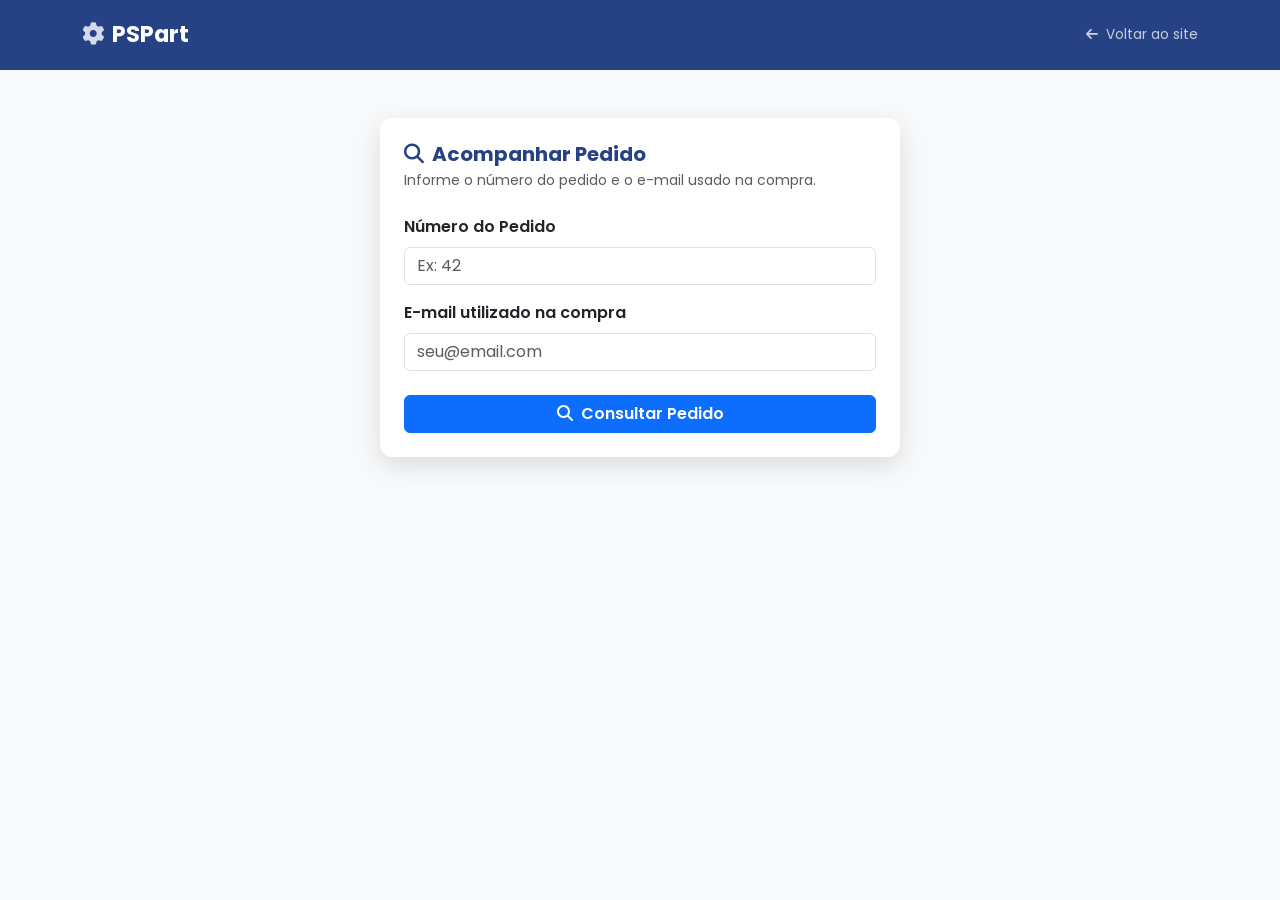
==== acompanhar.html @ 7bc008fb "Fase 6: acompanhamento de pedido e e-mails transacionais - Página acompanhar.html com busca por toke" ====
<!DOCTYPE html>
<html lang="pt-BR">
<head>
  <meta charset="UTF-8">
  <meta name="viewport" content="width=device-width, initial-scale=1.0">
  <title>Acompanhar Pedido — PSPart</title>
  <link rel="stylesheet" href="https://cdn.jsdelivr.net/npm/bootstrap@5.3.0/dist/css/bootstrap.min.css">
  <link rel="stylesheet" href="https://cdnjs.cloudflare.com/ajax/libs/font-awesome/6.4.0/css/all.min.css">
  <link rel="preconnect" href="https://fonts.googleapis.com">
  <link href="https://fonts.googleapis.com/css2?family=Poppins:wght@400;600;700&display=swap" rel="stylesheet">
  <link rel="stylesheet" href="style.css">
  <style>
    body { font-family: 'Poppins', sans-serif; background: var(--bg-light, #f4f6fb); }

    .page-header {
      background: var(--primary, #274185);
      color: #fff;
      padding: 18px 0;
    }
    .page-header .brand { font-size: 1.4rem; font-weight: 700; color: #fff; text-decoration: none; }
    .page-header .back-link { font-size: 0.85rem; color: rgba(255,255,255,.75); text-decoration: none; }
    .page-header .back-link:hover { color: #fff; }

    .search-card {
      max-width: 520px;
      margin: 48px auto 0 auto;
      border-radius: var(--radius, 12px);
      box-shadow: var(--shadow-md, 0 4px 16px rgba(0,0,0,.08));
      border: none;
    }

    .result-card {
      max-width: 700px;
      margin: 32px auto;
      border-radius: var(--radius, 12px);
      box-shadow: var(--shadow-md, 0 4px 16px rgba(0,0,0,.08));
      border: none;
    }

    /* Timeline de status */
    .status-timeline { display: flex; align-items: flex-start; gap: 0; margin: 24px 0; }
    .tl-step { flex: 1; text-align: center; position: relative; }
    .tl-step:not(:last-child)::after {
      content: '';
      position: absolute;
      top: 18px;
      left: 50%;
      width: 100%;
      height: 3px;
      background: #dee2e6;
      z-index: 0;
    }
    .tl-step.done:not(:last-child)::after { background: #1a7a3c; }
    .tl-icon {
      width: 36px; height: 36px;
      border-radius: 50%;
      background: #dee2e6;
      color: #fff;
      display: flex; align-items: center; justify-content: center;
      margin: 0 auto 6px auto;
      font-size: 14px;
      position: relative; z-index: 1;
    }
    .tl-step.done .tl-icon   { background: #1a7a3c; }
    .tl-step.active .tl-icon { background: #0d6efd; }
    .tl-step.error .tl-icon  { background: #c0392b; }
    .tl-label { font-size: 0.72rem; color: #6c757d; line-height: 1.3; }
    .tl-step.done .tl-label   { color: #1a7a3c; font-weight: 600; }
    .tl-step.active .tl-label { color: #0d6efd; font-weight: 600; }
    .tl-step.error .tl-label  { color: #c0392b; font-weight: 600; }

    /* Badge de status */
    .badge-status {
      font-size: 0.85rem;
      padding: 6px 14px;
      border-radius: 20px;
      font-weight: 600;
    }
    .badge-aprovado    { background: #d4edda; color: #1a7a3c; }
    .badge-pendente    { background: #fff3cd; color: #856404; }
    .badge-em_analise  { background: #cce5ff; color: #004085; }
    .badge-recusado,
    .badge-cancelado   { background: #f8d7da; color: #721c24; }
    .badge-reembolsado,
    .badge-contestado  { background: #e2e3e5; color: #383d41; }

    .info-row { display: flex; gap: 8px; align-items: flex-start; margin-bottom: 6px; font-size: 0.88rem; }
    .info-row i { color: var(--primary, #274185); width: 18px; flex-shrink: 0; margin-top: 2px; }

    .item-row td { vertical-align: middle; font-size: 0.88rem; }

    #resultSection { display: none; }
    #errorSection  { display: none; }
    #loadingSection { display: none; }
  </style>
</head>
<body>

<!-- Navbar -->
<header class="page-header">
  <div class="container d-flex align-items-center justify-content-between">
    <a href="index.html" class="brand">
      <i class="fas fa-cog me-2" style="opacity:.8;"></i>PSPart
    </a>
    <a href="index.html" class="back-link">
      <i class="fas fa-arrow-left me-1"></i> Voltar ao site
    </a>
  </div>
</header>

<div class="container pb-5">

  <!-- Formulário de busca -->
  <div class="card search-card p-4">
    <h5 class="fw-bold mb-1" style="color:var(--primary,#274185);">
      <i class="fas fa-search me-2"></i>Acompanhar Pedido
    </h5>
    <p class="text-muted small mb-4">Informe o número do pedido e o e-mail usado na compra.</p>

    <form id="searchForm">
      <div class="mb-3">
        <label class="form-label fw-semibold">Número do Pedido</label>
        <input type="number" id="inputPedidoId" class="form-control" placeholder="Ex: 42" min="1" required>
      </div>
      <div class="mb-4">
        <label class="form-label fw-semibold">E-mail utilizado na compra</label>
        <input type="email" id="inputEmail" class="form-control" placeholder="seu@email.com" required>
      </div>
      <button type="submit" class="btn btn-primary w-100 fw-semibold">
        <i class="fas fa-search me-2"></i>Consultar Pedido
      </button>
    </form>
  </div>

  <!-- Loading -->
  <div id="loadingSection" class="text-center mt-4">
    <div class="spinner-border text-primary" role="status"></div>
    <p class="text-muted mt-2 small">Buscando seu pedido...</p>
  </div>

  <!-- Erro -->
  <div id="errorSection" class="alert alert-danger result-card mt-4" role="alert">
    <i class="fas fa-exclamation-circle me-2"></i>
    <span id="errorMsg"></span>
  </div>

  <!-- Resultado -->
  <div id="resultSection" class="card result-card p-4">

    <div class="d-flex align-items-center justify-content-between flex-wrap gap-2 mb-3">
      <div>
        <h5 class="fw-bold mb-0" style="color:var(--primary,#274185);">
          Pedido #<span id="rPedidoId"></span>
        </h5>
        <span class="text-muted small" id="rCriadoEm"></span>
      </div>
      <span id="rStatusBadge" class="badge-status"></span>
    </div>

    <!-- Timeline -->
    <div class="status-timeline" id="rTimeline">
      <div class="tl-step" id="tlRecebido">
        <div class="tl-icon"><i class="fas fa-check"></i></div>
        <div class="tl-label">Pedido<br>Recebido</div>
      </div>
      <div class="tl-step" id="tlPagamento">
        <div class="tl-icon"><i class="fas fa-credit-card"></i></div>
        <div class="tl-label">Pagamento<br>Confirmado</div>
      </div>
      <div class="tl-step" id="tlProcessando">
        <div class="tl-icon"><i class="fas fa-box"></i></div>
        <div class="tl-label">Em<br>Processamento</div>
      </div>
      <div class="tl-step" id="tlEnviado">
        <div class="tl-icon"><i class="fas fa-truck"></i></div>
        <div class="tl-label">Enviado /<br>Entregue</div>
      </div>
    </div>

    <hr>

    <!-- Itens -->
    <h6 class="fw-bold mb-3">Itens do Pedido</h6>
    <div class="table-responsive mb-3">
      <table class="table table-sm align-middle">
        <thead class="table-light">
          <tr>
            <th>Produto</th>
            <th class="text-center">Qtd</th>
            <th class="text-end">Preço unit.</th>
            <th class="text-end">Subtotal</th>
          </tr>
        </thead>
        <tbody id="rItens"></tbody>
        <tfoot>
          <tr>
            <td colspan="3" class="text-end fw-bold">Total:</td>
            <td class="text-end fw-bold text-primary" id="rTotal"></td>
          </tr>
        </tfoot>
      </table>
    </div>

    <hr>

    <!-- Dados do comprador e endereço -->
    <div class="row g-3">
      <div class="col-md-6">
        <h6 class="fw-bold mb-2">Comprador</h6>
        <div class="info-row"><i class="fas fa-user"></i><span id="rNome"></span></div>
        <div class="info-row"><i class="fas fa-envelope"></i><span id="rEmail"></span></div>
        <div class="info-row"><i class="fas fa-phone"></i><span id="rTelefone"></span></div>
      </div>
      <div class="col-md-6">
        <h6 class="fw-bold mb-2">Endereço de Entrega</h6>
        <div class="info-row"><i class="fas fa-map-marker-alt"></i><span id="rEndereco"></span></div>
      </div>
    </div>

    <!-- Mensagem de status -->
    <div id="rMensagem" class="alert mt-4 mb-0" style="display:none;"></div>

  </div><!-- /resultSection -->

</div><!-- /container -->

<script>
(function () {
  const API = 'backend/api/acompanhar.php';

  const $ = id => document.getElementById(id);

  function fmt(valor) {
    return 'R$ ' + parseFloat(valor).toFixed(2).replace('.', ',').replace(/\B(?=(\d{3})+(?!\d))/g, '.');
  }

  function fmtData(dt) {
    if (!dt) return '';
    // "2026-04-22 10:30:00" → "22/04/2026 às 10:30"
    const [date, time] = dt.split(' ');
    if (!date) return dt;
    const [y, m, d] = date.split('-');
    return `${d}/${m}/${y} às ${time ? time.slice(0,5) : ''}`;
  }

  const statusConfig = {
    aprovado:    { label: 'Pagamento Aprovado',   cls: 'badge-aprovado',    tl: 2, msg: null },
    pendente:    { label: 'Aguardando Pagamento', cls: 'badge-pendente',    tl: 0, msg: 'Aguardando confirmação do pagamento. Se você já pagou, pode levar alguns minutos.' },
    em_analise:  { label: 'Em Análise',           cls: 'badge-em_analise',  tl: 1, msg: 'Seu pagamento está sendo analisado pelo Mercado Pago.' },
    recusado:    { label: 'Pagamento Recusado',   cls: 'badge-recusado',    tl: -1, msg: 'Seu pagamento foi recusado. Entre em contato conosco para mais informações.' },
    cancelado:   { label: 'Pedido Cancelado',     cls: 'badge-cancelado',   tl: -1, msg: 'Este pedido foi cancelado.' },
    reembolsado: { label: 'Reembolsado',          cls: 'badge-reembolsado', tl: -1, msg: 'O valor pago foi reembolsado.' },
    contestado:  { label: 'Em Contestação',       cls: 'badge-contestado',  tl: -1, msg: 'Este pagamento está em processo de contestação.' },
  };

  function renderTimeline(status) {
    const tlSteps = ['tlRecebido', 'tlPagamento', 'tlProcessando', 'tlEnviado'];
    const cfg     = statusConfig[status] || { tl: 0 };

    // Limpa classes
    tlSteps.forEach(id => {
      const el = $(id);
      el.classList.remove('done', 'active', 'error');
    });

    if (cfg.tl < 0) {
      // Status negativo: recebido done, pagamento com erro
      $('tlRecebido').classList.add('done');
      $('tlPagamento').classList.add('error');
      $('tlPagamento').querySelector('.tl-icon i').className = 'fas fa-times';
      return;
    }

    // Preenche até o step atual
    tlSteps.forEach((id, idx) => {
      if (idx < cfg.tl) {
        $(id).classList.add('done');
      } else if (idx === cfg.tl) {
        $(id).classList.add('active');
      }
    });
  }

  function renderPedido(data) {
    const p   = data.pedido;
    const cfg = statusConfig[p.status] || { label: p.status, cls: 'badge-pendente', tl: 0, msg: null };

    $('rPedidoId').textContent  = p.id;
    $('rCriadoEm').textContent  = 'Realizado em ' + fmtData(p.criado_em);
    $('rNome').textContent      = p.nome_comprador;
    $('rEmail').textContent     = p.email_comprador;
    $('rTelefone').textContent  = p.telefone_comprador || '—';

    const badge = $('rStatusBadge');
    badge.textContent  = cfg.label;
    badge.className    = 'badge-status ' + cfg.cls;

    renderTimeline(p.status);

    // Endereço
    const partes = [
      [p.endereco, p.numero].filter(Boolean).join(', '),
      p.complemento,
      p.bairro,
      [p.cidade, p.estado].filter(Boolean).join('/'),
      p.cep,
    ].filter(Boolean);
    $('rEndereco').textContent = partes.join(' — ') || 'Não informado';

    // Itens
    const tbody = $('rItens');
    tbody.innerHTML = '';
    data.itens.forEach(item => {
      const sub = item.preco_unitario * item.quantidade;
      const tr  = document.createElement('tr');
      tr.className = 'item-row';
      tr.innerHTML = `
        <td>${item.produto_nome}</td>
        <td class="text-center">${item.quantidade}</td>
        <td class="text-end">${fmt(item.preco_unitario)}</td>
        <td class="text-end">${fmt(sub)}</td>`;
      tbody.appendChild(tr);
    });

    $('rTotal').textContent = fmt(p.total);

    // Mensagem de status
    if (cfg.msg) {
      const el = $('rMensagem');
      const alertCls = p.status === 'pendente' || p.status === 'em_analise' ? 'alert-warning' : 'alert-danger';
      el.className   = 'alert mt-4 mb-0 ' + alertCls;
      el.innerHTML   = `<i class="fas fa-info-circle me-2"></i>${cfg.msg}`;
      el.style.display = '';
    } else {
      $('rMensagem').style.display = 'none';
    }

    $('loadingSection').style.display = 'none';
    $('resultSection').style.display  = '';
    $('errorSection').style.display   = 'none';
  }

  function showError(msg) {
    $('loadingSection').style.display = 'none';
    $('resultSection').style.display  = 'none';
    $('errorSection').style.display   = '';
    $('errorMsg').textContent = msg;
  }

  async function buscar(params) {
    $('loadingSection').style.display = '';
    $('resultSection').style.display  = 'none';
    $('errorSection').style.display   = 'none';

    try {
      const url  = API + '?' + new URLSearchParams(params).toString();
      const resp = await fetch(url);
      const json = await resp.json();

      if (!resp.ok) {
        showError(json.erro || 'Pedido não encontrado.');
        return;
      }
      renderPedido(json);
    } catch (e) {
      showError('Erro ao consultar o servidor. Tente novamente.');
    }
  }

  // Carrega via URL params (link do e-mail)
  const qs = new URLSearchParams(location.search);
  if (qs.get('token')) {
    buscar({ token: qs.get('token') });
  } else if (qs.get('pedido') && qs.get('email')) {
    $('inputPedidoId').value = qs.get('pedido');
    $('inputEmail').value    = qs.get('email');
    buscar({ pedido_id: qs.get('pedido'), email: qs.get('email') });
  } else if (qs.get('pedido')) {
    $('inputPedidoId').value = qs.get('pedido');
  }

  // Envio do formulário
  $('searchForm').addEventListener('submit', function (e) {
    e.preventDefault();
    const pid   = $('inputPedidoId').value.trim();
    const email = $('inputEmail').value.trim();
    if (!pid || !email) return;
    buscar({ pedido_id: pid, email });
  });
})();
</script>

</body>
</html>
---- style.css ----
/* ===== CSS VARIABLES ===== */
:root {
  --primary: #274185;
  --accent: #0d6efd;
  --accent-hover: #0b5ed7;
  --text-dark: #1a1a2e;
  --text-muted: #6c757d;
  --bg-light: #f8f9fa;
  --bg-white: #ffffff;
  --shadow-sm: 0 2px 8px rgba(0,0,0,0.08);
  --shadow-md: 0 8px 24px rgba(0,0,0,0.12);
  --radius: 12px;
}

/* ===== BASE ===== */
body {
    font-family: 'Poppins', sans-serif;
    background-color: var(--bg-white);
    margin: 0;
    padding: 0;
    overflow-x: hidden;
}

html {
    scroll-behavior: smooth;
    overflow-x: hidden;
}

section {
    scroll-margin-top: 70px;
}

h1, h2 {
    letter-spacing: -0.5px;
}

/* ===== NAVBAR ===== */
.custom-navbar {
    background-color: var(--primary);
    box-shadow: 0 2px 10px rgba(0,0,0,0.18);
    padding-top: 0.75rem;
    padding-bottom: 0.75rem;
}

.navbar-brand {
    font-weight: bold;
    font-size: 1.6rem;
    letter-spacing: 0.5px;
}

.material-symbols-outlined {
    font-size: 25px;
    color: white;
    font-variation-settings:
    'FILL' 0,
    'wght' 400,
    'GRAD' 0,
    'opsz' 24
}

/* ===== HERO SECTION ===== */
.hero-section {
    background: linear-gradient(rgba(0,0,0,0.6), rgba(0,0,0,0.6)), url('./img/FRENTE2.jpg');
    background-size: cover;
    background-position: center;
    color: white;
    min-height: 80vh;
    display: flex;
    align-items: center;
}

.hero-section h1 {
    text-shadow: 2px 2px 4px rgba(0,0,0,0.5);
    font-weight: 700;
}

.hero-badge {
    display: inline-block;
    background-color: rgba(13, 110, 253, 0.85);
    color: white;
    padding: 0.3rem 1rem;
    border-radius: 20px;
    font-size: 0.9rem;
    font-weight: 500;
    margin-bottom: 1rem;
    letter-spacing: 0.5px;
}

/* ===== PRODUTOS SECTION ===== */
#produtos h2 {
    font-weight: 700;
    color: var(--text-dark);
}

#produtos h2::after {
    content: '';
    display: block;
    width: 60px;
    height: 3px;
    background-color: var(--accent);
    margin: 10px auto 0;
}

.product-card {
    transition: transform 0.3s, box-shadow 0.3s;
    margin-bottom: 20px;
    height: 100%;
    border: none;
    border-radius: var(--radius);
    box-shadow: var(--shadow-sm);
    overflow: hidden; /* garante que a imagem respeita o border-radius do card */
}

.product-card:hover {
    transform: translateY(-6px);
    box-shadow: var(--shadow-md);
}

.card-img-top {
    height: 220px;
    object-fit: contain;
    background-color: var(--bg-light);
}

/* ===== BOTÕES ===== */
.btn-primary {
    background-color: var(--accent);
    border-color: var(--accent);
}

.btn-primary:hover {
    background-color: var(--accent-hover);
    border-color: #0a58ca;
}

.btn:disabled {
    opacity: 0.7;
    cursor: not-allowed;
}

/* ===== CONTATO SECTION ===== */
.contact-section {
    background-color: var(--bg-light);
    padding: 60px 0;
}

.contact-section h2 {
    font-weight: 700;
    color: var(--text-dark);
}

.contact-form-card {
    background: var(--bg-white);
    border-radius: var(--radius);
    box-shadow: var(--shadow-md);
    padding: 2rem;
}

.contact-section .form-control {
    border-radius: 8px;
}

.contact-section .form-control:focus {
    border-color: var(--accent);
    box-shadow: 0 0 0 0.25rem rgba(13, 110, 253, 0.25);
}

.contact-section .btn-primary {
    padding: 0.75rem 2rem;
    box-shadow: var(--shadow-sm);
}

/* ===== MODAIS ===== */
.modal-content {
    border-radius: 15px;
    overflow: hidden;
}

.modal-header {
    border-bottom: none;
}

.modal-footer {
    border-top: none;
}

.modal-title {
    border-left: 4px solid var(--accent);
    padding-left: 0.75rem;
}

.modal-image-container {
    display: flex;
    align-items: center;
    justify-content: center;
    margin-bottom: 20px;
}

.modal-product-image {
    max-width: 100%;
    max-height: 300px;
    width: auto;
    height: auto;
    object-fit: contain;
    border-radius: 8px;
    box-shadow: 0 5px 15px rgba(0,0,0,0.1);
}

/* Animação suave para o modal */
.modal.fade .modal-dialog {
    transform: translate(0, -50px);
    transition: transform 0.3s ease-out;
}

.modal.show .modal-dialog {
    transform: translate(0, 0);
}

/* Modal de confirmação */
#confirmationModal .modal-content {
    border-radius: 15px;
    overflow: hidden;
}

#confirmationModal .modal-header {
    border-bottom: none;
}

#confirmationModal .modal-body {
    padding: 2rem;
}

#confirmationModal .modal-footer {
    border-top: none;
    padding-bottom: 2rem;
}

/* ===== TABELA DE SPECS ===== */
.specs-table {
    width: 100%;
    border-collapse: collapse;
    margin-top: 15px;
}

.specs-table th,
.specs-table td {
    padding: 12px;
    border: 1px solid #dee2e6;
}

.specs-table th {
    background-color: var(--bg-light);
    width: 30%;
    font-weight: 600;
}

.specs-table tr:nth-child(even) td {
    background-color: var(--bg-light);
}

/* ===== FEATURE LIST ===== */
.feature-list {
    list-style-type: none;
    padding-left: 0;
    margin-top: 15px;
}

.feature-list li {
    margin-bottom: 10px;
    padding-left: 25px;
    position: relative;
}

.feature-list li:before {
    content: "✓";
    color: #28a745;
    position: absolute;
    left: 0;
    font-weight: bold;
}

/* ===== CARROSSEL ===== */
.carousel-img {
    height: 300px;
    object-fit: contain;
    background: var(--bg-light);
    border-radius: 8px;
}

.carousel-control-prev-icon,
.carousel-control-next-icon {
    filter: invert(30%) sepia(100%) saturate(500%) hue-rotate(190deg) brightness(95%) contrast(90%);
}

/* ===== FOOTER ===== */
footer {
    background-color: var(--primary);
    color: white;
    padding: 30px 0;
}

.footer-divider {
    border-color: rgba(255,255,255,0.2);
    margin: 1rem 0;
}

.social-icons a {
    color: white;
    font-size: 24px;
    margin-right: 15px;
    transition: color 0.3s;
}

.social-icons a:hover {
    color: #ffc107;
}

/* ===== ANIMAÇÕES ===== */
.checkmark-circle {
    width: 80px;
    height: 80px;
    position: relative;
    display: inline-block;
    vertical-align: top;
}

.checkmark-circle .background {
    width: 80px;
    height: 80px;
    border-radius: 50%;
    background: #28a745;
    position: absolute;
}

.checkmark-circle .checkmark {
    border-radius: 5px;
    transform: rotate(45deg);
    height: 40px;
    width: 20px;
    border-bottom: 5px solid #fff;
    border-right: 5px solid #fff;
    position: absolute;
    top: 20px;
    left: 30px;
}

@keyframes fadeIn {
    from { opacity: 0; }
    to { opacity: 1; }
}

/* Destaque para o formulário quando navegado via botão */
.form-highlight {
    animation: highlight 2s ease;
    box-shadow: 0 0 0 4px rgba(13, 110, 253, 0.3);
    border-radius: 8px;
}

@keyframes highlight {
    0% { box-shadow: 0 0 0 0 rgba(13, 110, 253, 0.8); }
    70% { box-shadow: 0 0 0 20px rgba(13, 110, 253, 0); }
    100% { box-shadow: 0 0 0 0 rgba(13, 110, 253, 0); }
}

/* Loading state para o formulário */
.form-loading {
    opacity: 0.7;
    pointer-events: none;
}

.form-loading::after {
    content: "";
    position: absolute;
    top: 0;
    left: 0;
    width: 100%;
    height: 100%;
    background: rgba(255, 255, 255, 0.7);
    display: flex;
    justify-content: center;
    align-items: center;
}

/* Spinner */
.spinner-border-sm {
    width: 1rem;
    height: 1rem;
    margin-right: 0.5rem;
}

/* ===== RESPONSIVO ===== */
@media (max-width: 768px) {
    .hero-section {
        min-height: 60vh;
    }

    .hero-section h1 {
        font-size: 2.5rem;
    }

    .contact-section {
        padding: 40px 0;
    }

    .modal-product-image {
        max-height: 250px;
    }

    .modal-dialog {
        margin: 20px;
    }
}

@media (max-width: 576px) {
    .modal-product-image {
        max-height: 200px;
    }

    .specs-table th,
    .specs-table td {
        padding: 8px;
        font-size: 0.9rem;
    }
}


/* ===== SECTION HEADER ===== */
.section-tag {
    display: inline-block;
    background-color: rgba(13, 110, 253, 0.1);
    color: var(--accent);
    padding: 0.3rem 1rem;
    border-radius: 20px;
    font-size: 0.8rem;
    font-weight: 600;
    margin-bottom: 0.75rem;
    letter-spacing: 0.5px;
    text-transform: uppercase;
}

.section-header h2 {
    font-weight: 700;
    color: var(--text-dark);
}

.section-header h2::after {
    content: '';
    display: block;
    width: 60px;
    height: 3px;
    background: linear-gradient(90deg, var(--primary), var(--accent)) !important;
    margin: 10px auto 0;
    border-radius: 2px;
}

/* ===== HERO STATS ===== */
.hero-stats {
    border-top: 1px solid rgba(255,255,255,0.2);
    padding-top: 2rem;
    margin-top: 2rem;
}

.stat-item {
    color: white;
}

.stat-number {
    font-size: 2.5rem;
    font-weight: 700;
    font-family: 'Montserrat', sans-serif;
    line-height: 1;
    display: inline;
}

.stat-suffix {
    font-size: 1.8rem;
    font-weight: 700;
    color: #7eb3ff;
    display: inline;
}

.stat-item p {
    font-size: 0.82rem;
    opacity: 0.8;
    margin-top: 0.4rem;
    margin-bottom: 0;
    letter-spacing: 0.3px;
}

/* ===== HERO WHATSAPP BUTTON ===== */
.btn-whatsapp {
    background-color: #25D366;
    border-color: #25D366;
    color: white;
    font-weight: 500;
}

.btn-whatsapp:hover {
    background-color: #1eb857;
    border-color: #1eb857;
    color: white;
}

/* ===== DIFERENCIAIS SECTION ===== */
.diferenciais-section {
    background-color: var(--bg-light);
}

.diferencial-card {
    background: var(--bg-white);
    border-radius: var(--radius);
    padding: 2rem 1.5rem;
    height: 100%;
    box-shadow: var(--shadow-sm);
    transition: transform 0.3s, box-shadow 0.3s;
    border-top: 3px solid transparent;
}

.diferencial-card:hover {
    transform: translateY(-6px);
    box-shadow: var(--shadow-md);
    border-top-color: var(--accent);
}

.diferencial-icon {
    width: 64px;
    height: 64px;
    border-radius: 50%;
    background: linear-gradient(135deg, var(--primary), var(--accent));
    display: flex;
    align-items: center;
    justify-content: center;
    margin: 0 auto 1.25rem;
}

.diferencial-icon i {
    font-size: 1.5rem;
    color: white;
}

.diferencial-card h5 {
    font-weight: 600;
    color: var(--text-dark);
    margin-bottom: 0.75rem;
}

.diferencial-card p {
    font-size: 0.9rem;
    color: var(--text-muted);
    margin-bottom: 0;
}

/* ===== PRODUCT BADGES ===== */
.product-badge {
    display: inline-block;
    font-size: 0.72rem;
    font-weight: 600;
    padding: 0.2rem 0.65rem;
    border-radius: 20px;
    margin-bottom: 0.5rem;
    letter-spacing: 0.3px;
}

.badge-motorizacao {
    background-color: rgba(39, 65, 133, 0.1);
    color: var(--primary);
}

.badge-robotica {
    background-color: rgba(108, 117, 125, 0.12);
    color: #495057;
}

.badge-acesso {
    background-color: rgba(25, 135, 84, 0.1);
    color: #198754;
}

.badge-bluetooth {
    background-color: rgba(13, 110, 253, 0.1);
    color: var(--accent);
}

/* ===== CONTACT INFO CARD ===== */
.contact-info-card {
    background: linear-gradient(145deg, var(--primary), #1a3070);
    border-radius: var(--radius);
    padding: 2rem;
    color: white;
    height: 100%;
}

.contact-info-card h5 {
    font-weight: 700;
    font-size: 1.2rem;
    margin-bottom: 0.5rem;
}

.contact-info-card .contact-subtitle {
    color: rgba(255,255,255,0.7);
    font-size: 0.9rem;
    margin-bottom: 2rem;
}

.contact-info-item {
    display: flex;
    align-items: flex-start;
    gap: 1rem;
    margin-bottom: 1.5rem;
}

.contact-info-item i {
    font-size: 1.1rem;
    color: #7eb3ff;
    margin-top: 0.15rem;
    flex-shrink: 0;
    width: 20px;
    text-align: center;
}

.contact-info-item div {
    display: flex;
    flex-direction: column;
}

.contact-info-item strong {
    font-size: 0.78rem;
    opacity: 0.75;
    font-weight: 500;
    text-transform: uppercase;
    letter-spacing: 0.5px;
    margin-bottom: 0.1rem;
}

.contact-info-item span,
.contact-info-item a {
    font-size: 0.95rem;
    color: white;
    text-decoration: none;
}

.contact-info-item a:hover {
    color: #7eb3ff;
    text-decoration: underline;
}

/* ===== WHATSAPP FLOATING BUTTON ===== */
.whatsapp-float {
    position: fixed;
    bottom: 84px;
    right: 20px;
    width: 52px;
    height: 52px;
    background-color: #25D366;
    border-radius: 50%;
    display: flex;
    align-items: center;
    justify-content: center;
    color: white;
    font-size: 1.5rem;
    box-shadow: 0 4px 12px rgba(37, 211, 102, 0.45);
    z-index: 1030;
    transition: transform 0.3s, box-shadow 0.3s;
    text-decoration: none;
}

.whatsapp-float:hover {
    transform: scale(1.1);
    box-shadow: 0 6px 20px rgba(37, 211, 102, 0.55);
    color: white;
}

/* ===== BACK TO TOP BUTTON ===== */
.back-to-top {
    position: fixed;
    bottom: 20px;
    right: 20px;
    width: 52px;
    height: 52px;
    background-color: var(--primary);
    border: none;
    border-radius: 50%;
    color: white;
    font-size: 1rem;
    cursor: pointer;
    box-shadow: var(--shadow-md);
    z-index: 1030;
    display: none;
    align-items: center;
    justify-content: center;
    transition: background-color 0.3s, transform 0.3s;
}

.back-to-top.visible {
    display: flex;
}

.back-to-top:hover {
    background-color: var(--accent);
    transform: translateY(-2px);
}

/* ===== BANNER LGPD ===== */
.lgpd-banner {
    position: fixed;
    bottom: -100%;
    left: 0;
    right: 0;
    background: var(--text-dark);
    color: white;
    padding: 1rem 1.5rem;
    z-index: 2000;
    box-shadow: 0 -4px 20px rgba(0,0,0,0.25);
    transition: bottom 0.4s ease;
}

.lgpd-banner.visible {
    bottom: 0;
}

.lgpd-banner-content {
    max-width: 1140px;
    margin: 0 auto;
    display: flex;
    align-items: center;
    justify-content: space-between;
    gap: 1.5rem;
    flex-wrap: wrap;
}

.lgpd-text {
    margin: 0;
    font-size: 0.875rem;
    opacity: 0.9;
    flex: 1;
    min-width: 200px;
}

.lgpd-actions {
    display: flex;
    gap: 0.5rem;
    flex-shrink: 0;
}

.lgpd-banner .btn-outline-light:hover {
    background-color: rgba(255,255,255,0.1);
}

@media (max-width: 576px) {
    .lgpd-banner-content {
        flex-direction: column;
        align-items: flex-start;
    }
}

/* ===== PRODUCT MEDIA CONTAINER (substitui inline styles dos cards 5 e 6) ===== */
.product-media-container {
    height: 220px;
    overflow: hidden;
    border-radius: var(--radius) var(--radius) 0 0;
    display: flex;
    align-items: center;
    justify-content: center;
    background-color: var(--bg-light);
}

.product-media-container img,
.product-media-container video {
    max-height: 100%;
    width: auto;
    object-fit: contain;
}

/* ===== FILTRO DE CATEGORIAS ===== */
.product-filter {
    display: flex;
    flex-wrap: wrap;
    justify-content: center;
    gap: 0.5rem;
}

.filter-btn {
    border: 2px solid #dee2e6;
    background: transparent;
    color: var(--text-muted);
    padding: 0.4rem 1.1rem;
    border-radius: 20px;
    font-size: 0.85rem;
    font-weight: 500;
    cursor: pointer;
    transition: border-color 0.2s, color 0.2s, background-color 0.2s;
}

.filter-btn:hover {
    border-color: var(--accent);
    color: var(--accent);
}

.filter-btn.active {
    background-color: var(--accent);
    border-color: var(--accent);
    color: white;
}

.product-col.hidden {
    display: none;
}

/* ===== DARK MODE ===== */
body.dark-mode {
    --text-dark: #e2e8f0;
    --text-muted: #94a3b8;
    --bg-light: #1e2235;
    --bg-white: #131929;
    --shadow-sm: 0 2px 8px rgba(0,0,0,0.35);
    --shadow-md: 0 8px 24px rgba(0,0,0,0.5);
    background-color: var(--bg-white);
    color: var(--text-dark);
}

body.dark-mode .product-card,
body.dark-mode .diferencial-card,
body.dark-mode .contact-form-card {
    background-color: #1e2235;
    color: var(--text-dark);
}

body.dark-mode .card-title,
body.dark-mode .card-text {
    color: var(--text-dark);
}

body.dark-mode .card-img-top,
body.dark-mode .carousel-img,
body.dark-mode .product-media-container {
    background-color: #252a3d;
}

body.dark-mode .modal-content {
    background-color: #1e2235;
    color: var(--text-dark);
}

body.dark-mode .modal-body h4,
body.dark-mode .modal-body h5,
body.dark-mode .modal-body p {
    color: var(--text-dark);
}

body.dark-mode .specs-table th {
    background-color: #252a3d;
    color: var(--text-dark);
}

body.dark-mode .specs-table tr:nth-child(even) td {
    background-color: #252a3d;
}

body.dark-mode .specs-table th,
body.dark-mode .specs-table td {
    border-color: #2d3555;
    color: var(--text-dark);
}

body.dark-mode .form-control {
    background-color: #252a3d;
    border-color: #2d3555;
    color: var(--text-dark);
}

body.dark-mode .form-control:focus {
    background-color: #252a3d;
    color: var(--text-dark);
}

body.dark-mode .form-label {
    color: var(--text-dark);
}

body.dark-mode .filter-btn {
    border-color: #2d3555;
    color: var(--text-muted);
}

body.dark-mode .lgpd-banner {
    background: #0d0f1a;
}

/* ===== SOBRE NÓS SECTION ===== */
.sobre-section h2 {
    color: var(--text-dark);
}

.sobre-section p {
    color: var(--text-muted);
    line-height: 1.75;
}

.sobre-stat-number {
    font-size: 1.75rem;
    font-weight: 700;
    font-family: 'Montserrat', sans-serif;
    color: var(--accent);
    line-height: 1;
    margin-bottom: 0.2rem;
}

.sobre-stats small {
    color: var(--text-muted);
    font-size: 0.8rem;
}

.sobre-img {
    border-radius: var(--radius);
    box-shadow: var(--shadow-md);
    width: 100%;
    object-fit: cover;
    max-height: 380px;
}

/* ===== BOTÃO TOGGLE DE TEMA ===== */
.theme-toggle {
    background: none;
    border: 1.5px solid rgba(255,255,255,0.4);
    color: white;
    width: 34px;
    height: 34px;
    border-radius: 50%;
    cursor: pointer;
    display: flex;
    align-items: center;
    justify-content: center;
    flex-shrink: 0;
    transition: background-color 0.2s, border-color 0.2s, transform 0.3s;
    margin-left: 0.75rem;
}

.theme-toggle:hover {
    background-color: rgba(255,255,255,0.15);
    border-color: rgba(255,255,255,0.75);
}

.theme-toggle i {
    font-size: 0.9rem;
    transition: transform 0.4s ease;
}

.theme-toggle:active i {
    transform: rotate(30deg);
}

/* ===== HERO PARALLAX (apenas desktop) ===== */
@media (min-width: 769px) {
    .hero-section {
        background-attachment: fixed;
    }
}

/* ===== RESPONSIVO (adicionais) ===== */
@media (max-width: 768px) {
    .stat-number {
        font-size: 2rem;
    }

    .stat-suffix {
        font-size: 1.5rem;
    }

    .contact-info-card {
        margin-bottom: 0;
    }

    .whatsapp-float {
        bottom: 84px;
        right: 15px;
    }

    .back-to-top {
        bottom: 20px;
        right: 15px;
    }
}

/* ===== IMAGENS — zoom hint e lightbox ===== */
img.card-img-top,
.product-media-container img,
img.modal-product-image,
img.carousel-img {
    cursor: zoom-in;
    transition: transform 0.35s ease;
}

img.card-img-top:hover,
.product-media-container img:hover {
    transform: scale(1.06);
}

/* ===== LIGHTBOX OVERLAY ===== */
.lightbox-overlay {
    position: fixed;
    inset: 0;
    background: rgba(0, 0, 0, .92);
    z-index: 9999;
    display: flex;
    align-items: center;
    justify-content: center;
    opacity: 0;
    pointer-events: none;
    transition: opacity 0.25s ease;
    cursor: zoom-out;
}

.lightbox-overlay.active {
    opacity: 1;
    pointer-events: all;
}

.lightbox-container {
    max-width: 90vw;
    max-height: 90vh;
    display: flex;
    flex-direction: column;
    align-items: center;
    cursor: default;
}

.lightbox-img {
    max-width: 100%;
    max-height: 82vh;
    object-fit: contain;
    border-radius: var(--radius);
    box-shadow: 0 25px 80px rgba(0, 0, 0, .55);
    display: block;
    transform: scale(0.93);
    transition: transform 0.28s ease;
    user-select: none;
}

.lightbox-overlay.active .lightbox-img {
    transform: scale(1);
}

.lightbox-caption {
    color: rgba(255, 255, 255, .65);
    font-size: 0.875rem;
    margin-top: 0.85rem;
    text-align: center;
}

.lightbox-close {
    position: fixed;
    top: 1.25rem;
    right: 1.25rem;
    background: rgba(255, 255, 255, .15);
    backdrop-filter: blur(6px);
    border: none;
    border-radius: 50%;
    width: 44px;
    height: 44px;
    color: #fff;
    font-size: 1.1rem;
    cursor: pointer;
    display: flex;
    align-items: center;
    justify-content: center;
    transition: background 0.2s;
    z-index: 10000;
}

.lightbox-close:hover {
    background: rgba(255, 255, 255, .28);
}

/* ===== PREÇO DO PRODUTO ===== */
.product-price {
    font-size: 1.1rem;
    font-weight: 700;
    color: var(--primary);
    letter-spacing: -0.3px;
}

.product-price-modal {
    font-size: 1.25rem;
    font-weight: 700;
    color: #198754;
    align-self: center;
}

/* ===== BOTÃO COMPRAR ===== */
.btn-buy {
    background-color: #198754;
    border-color: #198754;
    color: #fff;
    transition: background-color 0.2s, border-color 0.2s, transform 0.15s;
}

.btn-buy:hover,
.btn-buy:focus {
    background-color: #146c43;
    border-color: #13633e;
    color: #fff;
    transform: translateY(-1px);
}

/* ===== MODAL DE CHECKOUT ===== */
.checkout-product-summary {
    background-color: var(--bg-light);
    border-radius: var(--radius);
    padding: 1rem 1.1rem;
    border: 1px solid rgba(0,0,0,.07);
}

.checkout-product-icon {
    width: 50px;
    height: 50px;
    background-color: var(--bg-white);
    border-radius: 10px;
    display: flex;
    align-items: center;
    justify-content: center;
    font-size: 1.4rem;
    flex-shrink: 0;
    box-shadow: var(--shadow-sm);
}

#checkoutModal .modal-footer {
    border-top: 1px solid rgba(0,0,0,.08);
}

#checkoutModal .btn-success {
    font-size: 1rem;
    letter-spacing: 0.2px;
}

/* Dark mode — checkout */
body.dark-mode .checkout-product-summary {
    border-color: rgba(255,255,255,.08);
}

body.dark-mode .checkout-product-icon {
    background-color: var(--bg-white);
}

body.dark-mode .product-price {
    color: #90b4f5;
}
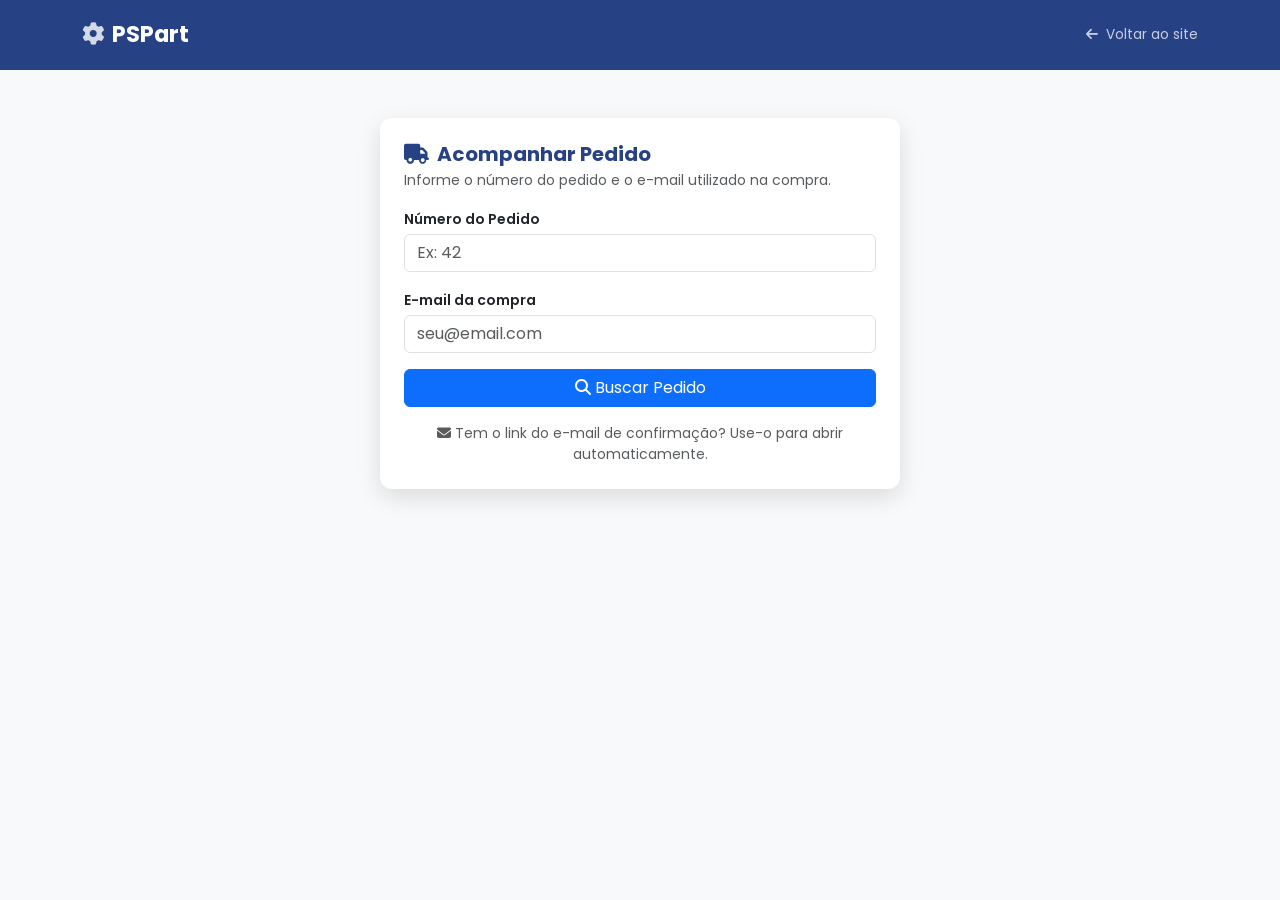
==== commit 4543b876: "feat: rastreamento de entrega, timeline unificada e correção de timezone - Adiciona módulo order_tra" ====
--- a/acompanhar.html
+++ b/acompanhar.html
@@ -37,38 +37,6 @@
       border: none;
     }
 
-    /* Timeline de status */
-    .status-timeline { display: flex; align-items: flex-start; gap: 0; margin: 24px 0; }
-    .tl-step { flex: 1; text-align: center; position: relative; }
-    .tl-step:not(:last-child)::after {
-      content: '';
-      position: absolute;
-      top: 18px;
-      left: 50%;
-      width: 100%;
-      height: 3px;
-      background: #dee2e6;
-      z-index: 0;
-    }
-    .tl-step.done:not(:last-child)::after { background: #1a7a3c; }
-    .tl-icon {
-      width: 36px; height: 36px;
-      border-radius: 50%;
-      background: #dee2e6;
-      color: #fff;
-      display: flex; align-items: center; justify-content: center;
-      margin: 0 auto 6px auto;
-      font-size: 14px;
-      position: relative; z-index: 1;
-    }
-    .tl-step.done .tl-icon   { background: #1a7a3c; }
-    .tl-step.active .tl-icon { background: #0d6efd; }
-    .tl-step.error .tl-icon  { background: #c0392b; }
-    .tl-label { font-size: 0.72rem; color: #6c757d; line-height: 1.3; }
-    .tl-step.done .tl-label   { color: #1a7a3c; font-weight: 600; }
-    .tl-step.active .tl-label { color: #0d6efd; font-weight: 600; }
-    .tl-step.error .tl-label  { color: #c0392b; font-weight: 600; }
-
     /* Badge de status */
     .badge-status {
       font-size: 0.85rem;
@@ -83,15 +51,138 @@
     .badge-cancelado   { background: #f8d7da; color: #721c24; }
     .badge-reembolsado,
     .badge-contestado  { background: #e2e3e5; color: #383d41; }
+    .badge-em_processamento { background: #ede7f6; color: #6f42c1; }
+    .badge-enviado          { background: #cce5ff; color: #274185; }
 
     .info-row { display: flex; gap: 8px; align-items: flex-start; margin-bottom: 6px; font-size: 0.88rem; }
     .info-row i { color: var(--primary, #274185); width: 18px; flex-shrink: 0; margin-top: 2px; }
 
     .item-row td { vertical-align: middle; font-size: 0.88rem; }
 
-    #resultSection { display: none; }
-    #errorSection  { display: none; }
-    #loadingSection { display: none; }
+    /* ── Step Tracker (rastreamento físico) ─────────────────────────────── */
+
+    .step-tracker {
+        display: flex;
+        align-items: flex-start;
+        justify-content: center;
+        gap: 0;
+        padding: 1.5rem 0 1rem;
+        flex-wrap: nowrap;
+        overflow-x: auto;
+    }
+    .step {
+        display: flex;
+        flex-direction: column;
+        align-items: center;
+        flex: 1;
+        min-width: 70px;
+        position: relative;
+    }
+    .step-icon {
+        width: 52px;
+        height: 52px;
+        border-radius: 50%;
+        display: flex;
+        align-items: center;
+        justify-content: center;
+        font-size: 1.25rem;
+        border: 2px solid #dee2e6;
+        background: #fff;
+        color: #adb5bd;
+        transition: all 0.4s ease;
+        position: relative;
+        z-index: 1;
+    }
+    /* Linha conectora */
+    .step:not(:last-child)::after {
+        content: '';
+        position: absolute;
+        top: 25px;
+        left: calc(50% + 27px);
+        right: calc(-50% + 27px);
+        height: 2px;
+        background: #dee2e6;
+        transition: background 0.4s ease;
+        z-index: 0;
+    }
+    /* Concluída */
+    .step.completed .step-icon {
+        background: #1a7a3c;
+        border-color: #1a7a3c;
+        color: #fff;
+    }
+    .step.completed::after { background: #1a7a3c; }
+    /* Ativa */
+    .step.active .step-icon {
+        border-color: var(--primary, #274185);
+        color: var(--primary, #274185);
+        box-shadow: 0 0 0 4px rgba(39,65,133,0.15);
+        animation: pulse-step 1.8s ease-in-out infinite;
+    }
+    @keyframes pulse-step {
+        0%, 100% { box-shadow: 0 0 0 4px rgba(39,65,133,0.15); }
+        50%       { box-shadow: 0 0 0 8px rgba(39,65,133,0.08); }
+    }
+    /* Pendente */
+    .step.pending .step-icon { opacity: 0.4; }
+
+    .step-label {
+        margin-top: 0.5rem;
+        font-size: 0.7rem;
+        font-family: 'Poppins', sans-serif;
+        font-weight: 500;
+        text-align: center;
+        color: #6c757d;
+        max-width: 80px;
+    }
+    .step.completed .step-label,
+    .step.active    .step-label { color: var(--primary, #274185); font-weight: 600; }
+
+    /* Caixa do código de rastreio */
+    .tracking-code-box {
+        margin-top: 1rem;
+        padding: 1rem 1.25rem;
+        border-radius: var(--radius, 12px);
+        border: 1px dashed var(--primary, #274185);
+        background: rgba(39,65,133,0.05);
+    }
+    .tracking-code-row {
+        display: flex;
+        align-items: center;
+        gap: 1rem;
+        margin: 0.4rem 0 0.75rem;
+        flex-wrap: wrap;
+    }
+    .tracking-code-row strong {
+        font-family: monospace;
+        font-size: 1.1rem;
+        letter-spacing: 0.05em;
+        color: var(--primary, #274185);
+    }
+
+    @media (max-width: 768px) {
+        .step-tracker {
+            flex-direction: column;
+            align-items: flex-start;
+            padding: 1rem 0.5rem;
+            gap: 1rem;
+        }
+        .step {
+            flex-direction: row;
+            align-items: center;
+            gap: 1rem;
+            width: 100%;
+            min-width: unset;
+        }
+        .step:not(:last-child)::after {
+            top: 52px;
+            left: 25px;
+            right: unset;
+            width: 2px;
+            height: calc(100% + 1rem);
+        }
+        .step-label { text-align: left; max-width: unset; font-size: 0.82rem; }
+    }
   </style>
 </head>
 <body>
@@ -110,42 +201,47 @@
 
 <div class="container pb-5">
 
-  <!-- Formulário de busca -->
-  <div class="card search-card p-4">
+  <!-- Formulário de busca — visível por padrão; JS esconde quando há token -->
+  <div id="noTokenSection" class="card search-card p-4">
     <h5 class="fw-bold mb-1" style="color:var(--primary,#274185);">
-      <i class="fas fa-search me-2"></i>Acompanhar Pedido
+      <i class="fas fa-truck me-2"></i>Acompanhar Pedido
     </h5>
-    <p class="text-muted small mb-4">Informe o número do pedido e o e-mail usado na compra.</p>
-
-    <form id="searchForm">
-      <div class="mb-3">
-        <label class="form-label fw-semibold">Número do Pedido</label>
-        <input type="number" id="inputPedidoId" class="form-control" placeholder="Ex: 42" min="1" required>
-      </div>
-      <div class="mb-4">
-        <label class="form-label fw-semibold">E-mail utilizado na compra</label>
-        <input type="email" id="inputEmail" class="form-control" placeholder="seu@email.com" required>
-      </div>
-      <button type="submit" class="btn btn-primary w-100 fw-semibold">
-        <i class="fas fa-search me-2"></i>Consultar Pedido
-      </button>
-    </form>
+    <p class="text-muted small mb-3">Informe o número do pedido e o e-mail utilizado na compra.</p>
+
+    <div class="mb-3">
+      <label class="form-label small fw-semibold mb-1" for="searchPedidoId">Número do Pedido</label>
+      <input type="number" id="searchPedidoId" class="form-control" placeholder="Ex: 42" min="1">
+    </div>
+    <div class="mb-3">
+      <label class="form-label small fw-semibold mb-1" for="searchEmail">E-mail da compra</label>
+      <input type="email" id="searchEmail" class="form-control" placeholder="seu@email.com">
+    </div>
+
+    <div id="searchError" class="alert alert-danger py-2 small mb-3 d-none"></div>
+
+    <button id="searchBtn" class="btn btn-primary w-100">
+      <i class="fas fa-search me-1"></i>Buscar Pedido
+    </button>
+
+    <p class="text-center text-muted small mt-3 mb-0">
+      <i class="fas fa-envelope me-1"></i>Tem o link do e-mail de confirmação? Use-o para abrir automaticamente.
+    </p>
   </div>
 
   <!-- Loading -->
-  <div id="loadingSection" class="text-center mt-4">
+  <div id="loadingSection" class="text-center mt-4" style="display:none;">
     <div class="spinner-border text-primary" role="status"></div>
     <p class="text-muted mt-2 small">Buscando seu pedido...</p>
   </div>
 
   <!-- Erro -->
-  <div id="errorSection" class="alert alert-danger result-card mt-4" role="alert">
+  <div id="errorSection" class="alert alert-danger result-card mt-4" role="alert" style="display:none;">
     <i class="fas fa-exclamation-circle me-2"></i>
     <span id="errorMsg"></span>
   </div>
 
   <!-- Resultado -->
-  <div id="resultSection" class="card result-card p-4">
+  <div id="resultSection" class="card result-card p-4" style="display:none;">
 
     <div class="d-flex align-items-center justify-content-between flex-wrap gap-2 mb-3">
       <div>
@@ -157,24 +253,47 @@
       <span id="rStatusBadge" class="badge-status"></span>
     </div>
 
-    <!-- Timeline -->
-    <div class="status-timeline" id="rTimeline">
-      <div class="tl-step" id="tlRecebido">
-        <div class="tl-icon"><i class="fas fa-check"></i></div>
-        <div class="tl-label">Pedido<br>Recebido</div>
-      </div>
-      <div class="tl-step" id="tlPagamento">
-        <div class="tl-icon"><i class="fas fa-credit-card"></i></div>
-        <div class="tl-label">Pagamento<br>Confirmado</div>
-      </div>
-      <div class="tl-step" id="tlProcessando">
-        <div class="tl-icon"><i class="fas fa-box"></i></div>
-        <div class="tl-label">Em<br>Processamento</div>
-      </div>
-      <div class="tl-step" id="tlEnviado">
-        <div class="tl-icon"><i class="fas fa-truck"></i></div>
-        <div class="tl-label">Enviado /<br>Entregue</div>
-      </div>
+    <!-- Timeline unificada -->
+    <div class="step-tracker" id="unifiedTimeline">
+      <div class="step" data-step="0">
+        <div class="step-icon"><i class="fas fa-check"></i></div>
+        <div class="step-label">Pedido<br>Recebido</div>
+      </div>
+      <div class="step" data-step="1">
+        <div class="step-icon"><i class="fas fa-credit-card"></i></div>
+        <div class="step-label">Pagamento<br>Confirmado</div>
+      </div>
+      <div class="step" data-step="2">
+        <div class="step-icon"><i class="fas fa-box-open"></i></div>
+        <div class="step-label">Em<br>Preparação</div>
+      </div>
+      <div class="step" data-step="3">
+        <div class="step-icon"><i class="fas fa-box"></i></div>
+        <div class="step-label">Embalado</div>
+      </div>
+      <div class="step" data-step="4">
+        <div class="step-icon"><i class="fas fa-truck"></i></div>
+        <div class="step-label">Enviado</div>
+      </div>
+      <div class="step" data-step="5">
+        <div class="step-icon"><i class="fas fa-barcode"></i></div>
+        <div class="step-label">Código de<br>Rastreio</div>
+      </div>
+    </div>
+
+    <!-- Caixa do código de rastreio (visível apenas no step 5) -->
+    <div class="tracking-code-box" id="shippingCodeBox" style="display:none;">
+      <div class="small text-muted mb-1">Código de Rastreio</div>
+      <div class="tracking-code-row">
+        <strong id="shippingCodeDisplay"></strong>
+        <button id="copyCodeBtn" class="btn btn-sm btn-outline-primary" title="Copiar código">
+          <i class="fas fa-copy me-1"></i>Copiar
+        </button>
+      </div>
+      <a id="shippingCorreiosLink" href="#" target="_blank" rel="noopener" class="btn btn-sm btn-primary">
+        <i class="fas fa-external-link-alt me-1"></i>Rastrear nos Correios
+      </a>
+      <div class="small text-muted mt-2" id="shippingCarrierLabel"></div>
     </div>
 
     <hr>
@@ -249,37 +368,86 @@
     em_analise:  { label: 'Em Análise',           cls: 'badge-em_analise',  tl: 1, msg: 'Seu pagamento está sendo analisado pelo Mercado Pago.' },
     recusado:    { label: 'Pagamento Recusado',   cls: 'badge-recusado',    tl: -1, msg: 'Seu pagamento foi recusado. Entre em contato conosco para mais informações.' },
     cancelado:   { label: 'Pedido Cancelado',     cls: 'badge-cancelado',   tl: -1, msg: 'Este pedido foi cancelado.' },
-    reembolsado: { label: 'Reembolsado',          cls: 'badge-reembolsado', tl: -1, msg: 'O valor pago foi reembolsado.' },
-    contestado:  { label: 'Em Contestação',       cls: 'badge-contestado',  tl: -1, msg: 'Este pagamento está em processo de contestação.' },
+    reembolsado:      { label: 'Reembolsado',      cls: 'badge-reembolsado',      tl: -1, msg: 'O valor pago foi reembolsado.' },
+    contestado:       { label: 'Em Contestação',  cls: 'badge-contestado',       tl: -1, msg: 'Este pagamento está em processo de contestação.' },
+    em_processamento: { label: 'Em Processamento',cls: 'badge-em_processamento', tl: 3,  msg: 'Seu pedido está sendo preparado para envio.' },
+    enviado:          { label: 'Enviado',          cls: 'badge-enviado',          tl: 4,  msg: null },
   };
 
-  function renderTimeline(status) {
-    const tlSteps = ['tlRecebido', 'tlPagamento', 'tlProcessando', 'tlEnviado'];
-    const cfg     = statusConfig[status] || { tl: 0 };
-
-    // Limpa classes
-    tlSteps.forEach(id => {
-      const el = $(id);
-      el.classList.remove('done', 'active', 'error');
-    });
-
-    if (cfg.tl < 0) {
-      // Status negativo: recebido done, pagamento com erro
-      $('tlRecebido').classList.add('done');
-      $('tlPagamento').classList.add('error');
-      $('tlPagamento').querySelector('.tl-icon i').className = 'fas fa-times';
-      return;
-    }
-
-    // Preenche até o step atual
-    tlSteps.forEach((id, idx) => {
-      if (idx < cfg.tl) {
-        $(id).classList.add('done');
-      } else if (idx === cfg.tl) {
-        $(id).classList.add('active');
+  // ── Timeline unificada (6 passos) ───────────────────────────────────────────
+  const STEP_ICONS    = ['fa-check','fa-credit-card','fa-box-open','fa-box','fa-truck','fa-barcode'];
+  const PAYMENT_OK    = ['aprovado','em_processamento','enviado'];
+  const PAYMENT_ERROR = ['recusado','cancelado','reembolsado','contestado'];
+
+  function renderUnifiedTimeline(status, trackingStatus, trackingCode, trackingUrl, carrier) {
+    const paymentOk = PAYMENT_OK.includes(status);
+    const isError   = PAYMENT_ERROR.includes(status);
+
+    // Calcula passo atual (0-5)
+    let currentStep;
+    if (isError) {
+      currentStep = 1; // erro no pagamento
+    } else if (paymentOk) {
+      // Passos 0-1 concluídos; tracking determina 2-5
+      currentStep = trackingStatus >= 0 ? 2 + Math.min(trackingStatus, 3) : 2;
+    } else {
+      currentStep = 1; // pendente/em_analise — aguardando pagamento
+    }
+
+    document.querySelectorAll('#unifiedTimeline .step').forEach(step => {
+      const n    = parseInt(step.dataset.step);
+      const icon = step.querySelector('.step-icon i');
+      step.classList.remove('completed', 'active', 'pending', 'error');
+      icon.className = 'fas ' + STEP_ICONS[n];
+
+      if (isError && n === 1) {
+        step.classList.add('error');
+        icon.className = 'fas fa-times';
+      } else if (n < currentStep) {
+        step.classList.add('completed');
+      } else if (n === currentStep) {
+        step.classList.add('active');
+      } else {
+        step.classList.add('pending');
       }
     });
-  }
+
+    // Caixa de código de rastreio — só no step 5 com código
+    const codeBox = $('shippingCodeBox');
+    if (currentStep === 5 && trackingCode) {
+      $('shippingCodeDisplay').textContent    = trackingCode;
+      $('shippingCorreiosLink').href          = trackingUrl || '#';
+      $('shippingCorreiosLink').style.display = trackingUrl ? '' : 'none';
+      $('shippingCarrierLabel').textContent   = carrier ? 'Transportadora: ' + carrier : '';
+      codeBox.style.display = '';
+    } else {
+      codeBox.style.display = 'none';
+    }
+  }
+
+  async function fetchShippingTracking(status, orderId) {
+    try {
+      const res  = await fetch('backend/api/tracking.php?order_id=' + encodeURIComponent(orderId));
+      const data = await res.json();
+      if (res.ok) {
+        renderUnifiedTimeline(status, data.status, data.tracking_code, data.tracking_url, data.carrier);
+      } else {
+        renderUnifiedTimeline(status, 0, null, null, null);
+      }
+    } catch (_) {
+      renderUnifiedTimeline(status, 0, null, null, null);
+    }
+  }
+
+  // Botão copiar código
+  document.getElementById('copyCodeBtn')?.addEventListener('click', function () {
+    const code = $('shippingCodeDisplay').textContent;
+    navigator.clipboard.writeText(code).then(() => {
+      this.innerHTML = '<i class="fas fa-check me-1"></i>Copiado!';
+      setTimeout(() => { this.innerHTML = '<i class="fas fa-copy me-1"></i>Copiar'; }, 2000);
+    });
+  });
+  // ── /Timeline unificada ──────────────────────────────────────────────────────
 
   function renderPedido(data) {
     const p   = data.pedido;
@@ -294,8 +462,6 @@
     const badge = $('rStatusBadge');
     badge.textContent  = cfg.label;
     badge.className    = 'badge-status ' + cfg.cls;
-
-    renderTimeline(p.status);
 
     // Endereço
     const partes = [
@@ -338,6 +504,14 @@
     $('loadingSection').style.display = 'none';
     $('resultSection').style.display  = '';
     $('errorSection').style.display   = 'none';
+
+    // Renderiza timeline: se pagamento confirmado, busca tracking; senão renderiza direto
+    if (PAYMENT_OK.includes(p.status)) {
+      renderUnifiedTimeline(p.status, 0, null, null, null); // estado inicial enquanto carrega
+      fetchShippingTracking(p.status, p.id);
+    } else {
+      renderUnifiedTimeline(p.status, -1, null, null, null);
+    }
   }
 
   function showError(msg) {
@@ -367,26 +541,45 @@
     }
   }
 
-  // Carrega via URL params (link do e-mail)
+  // ── Busca manual (sem token) ────────────────────────────────────────────────
+  function buscarManual() {
+    const pedidoId = document.getElementById('searchPedidoId').value.trim();
+    const email    = document.getElementById('searchEmail').value.trim();
+    const errEl    = document.getElementById('searchError');
+
+    errEl.classList.add('d-none');
+
+    if (!pedidoId || isNaN(parseInt(pedidoId, 10))) {
+      errEl.textContent = 'Informe um número de pedido válido.';
+      errEl.classList.remove('d-none');
+      return;
+    }
+    if (!email) {
+      errEl.textContent = 'Informe o e-mail utilizado na compra.';
+      errEl.classList.remove('d-none');
+      return;
+    }
+
+    $('noTokenSection').style.display = 'none';
+    buscar({ pedido_id: pedidoId, email });
+  }
+
+  // ── Event listeners do formulário de busca ──────────────────────────────────
+  document.getElementById('searchBtn').addEventListener('click', buscarManual);
+  ['searchPedidoId', 'searchEmail'].forEach(id => {
+    document.getElementById(id).addEventListener('keydown', e => {
+      if (e.key === 'Enter') buscarManual();
+    });
+  });
+
+  // ── Entry point ─────────────────────────────────────────────────────────────
+  // noTokenSection é visível por padrão; escondemos apenas quando há token na URL
   const qs = new URLSearchParams(location.search);
   if (qs.get('token')) {
+    $('noTokenSection').style.display = 'none';
     buscar({ token: qs.get('token') });
-  } else if (qs.get('pedido') && qs.get('email')) {
-    $('inputPedidoId').value = qs.get('pedido');
-    $('inputEmail').value    = qs.get('email');
-    buscar({ pedido_id: qs.get('pedido'), email: qs.get('email') });
-  } else if (qs.get('pedido')) {
-    $('inputPedidoId').value = qs.get('pedido');
-  }
-
-  // Envio do formulário
-  $('searchForm').addEventListener('submit', function (e) {
-    e.preventDefault();
-    const pid   = $('inputPedidoId').value.trim();
-    const email = $('inputEmail').value.trim();
-    if (!pid || !email) return;
-    buscar({ pedido_id: pid, email });
-  });
+  }
+  // Sem token → formulário permanece visível (estado padrão do HTML)
 })();
 </script>
 
--- a/style.css
+++ b/style.css
@@ -559,6 +559,9 @@
     border-radius: 20px;
     margin-bottom: 0.5rem;
     letter-spacing: 0.3px;
+    /* fallback para categorias sem classe específica */
+    background-color: rgba(100, 116, 139, 0.12);
+    color: #475569;
 }
 
 .badge-motorizacao {
